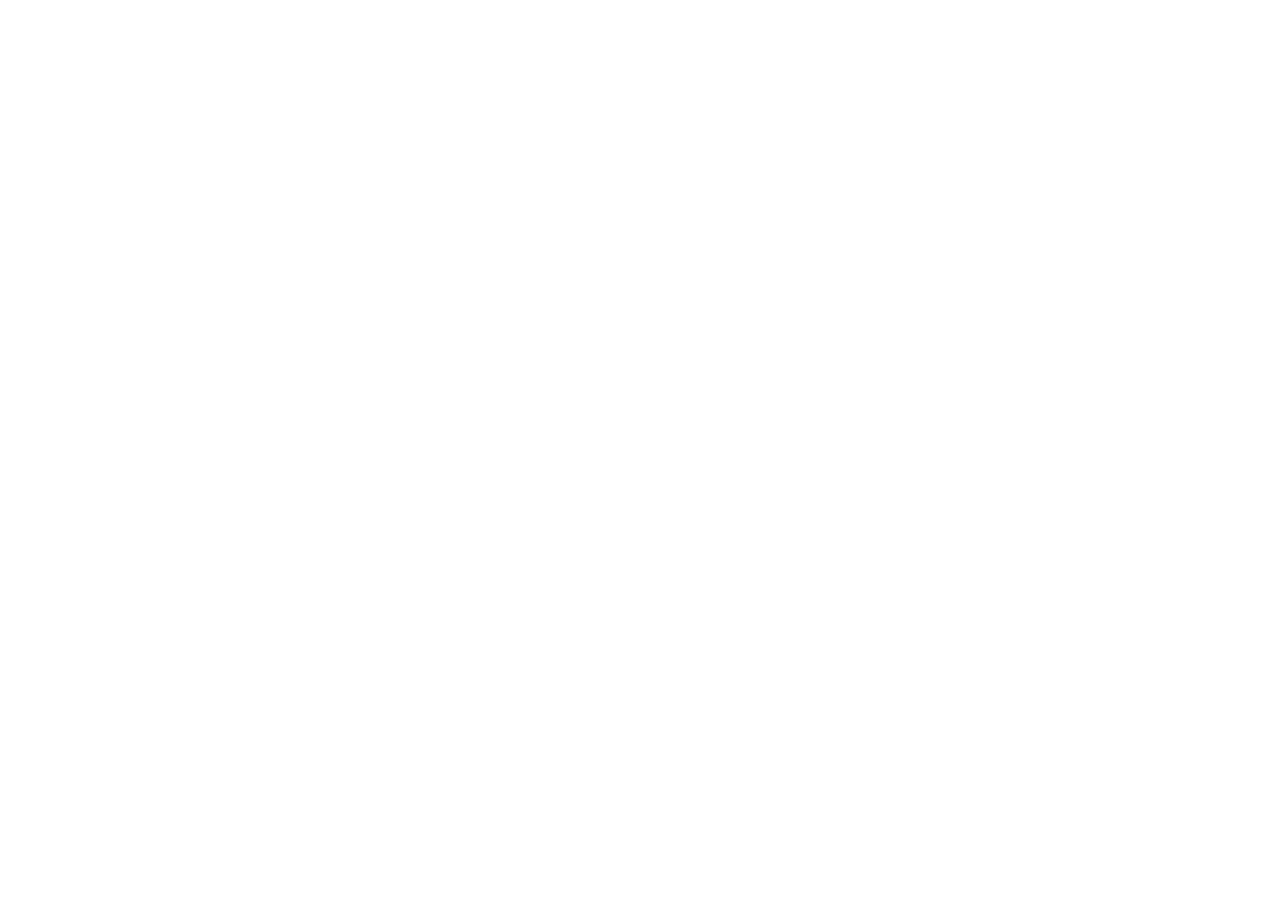
==== pages/estudio.html @ e17f58df "modificaciones" ====
<!DOCTYPE html>
<html lang="en">
<head>
    <meta charset="UTF-8">
    <meta http-equiv="X-UA-Compatible" content="IE=edge">
    <meta name="viewport" content="width=device-width, initial-scale=1.0">
    <title>Document</title>
</head>
<body>
    
</body>
</html>
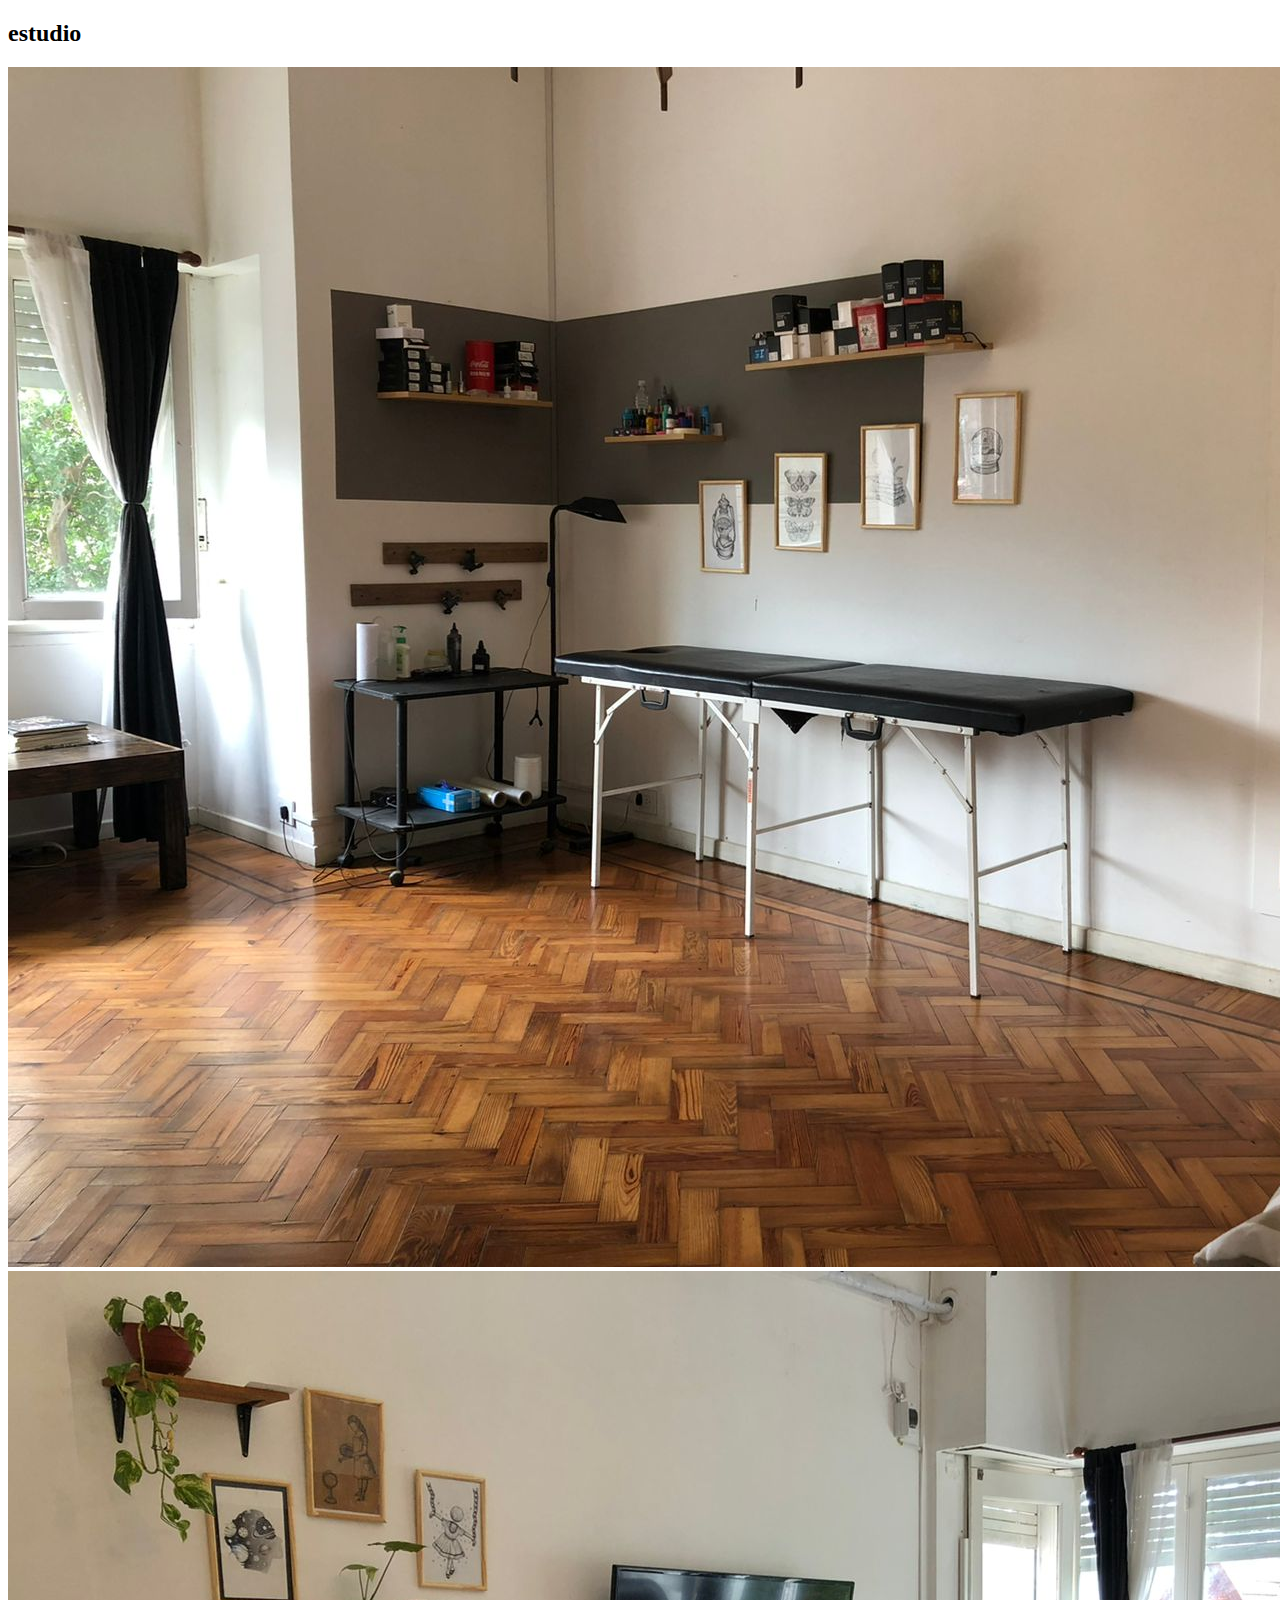
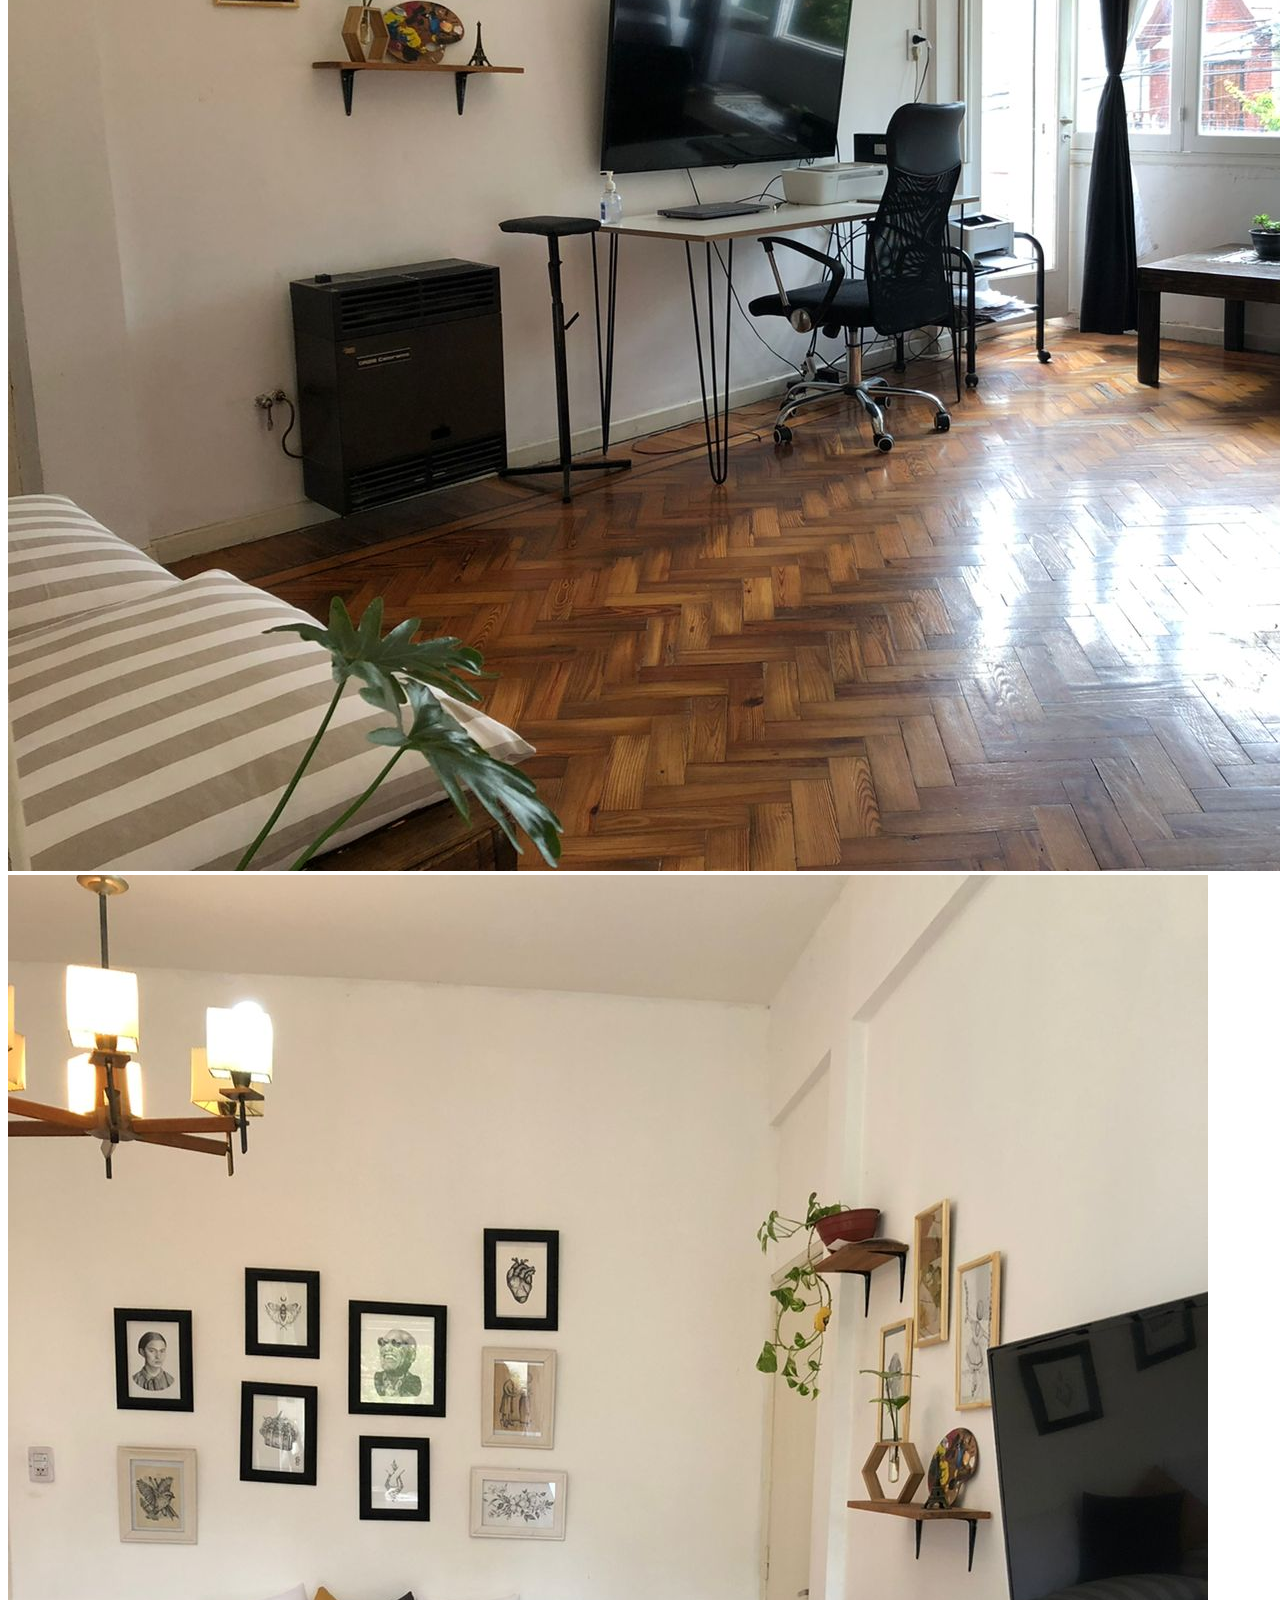
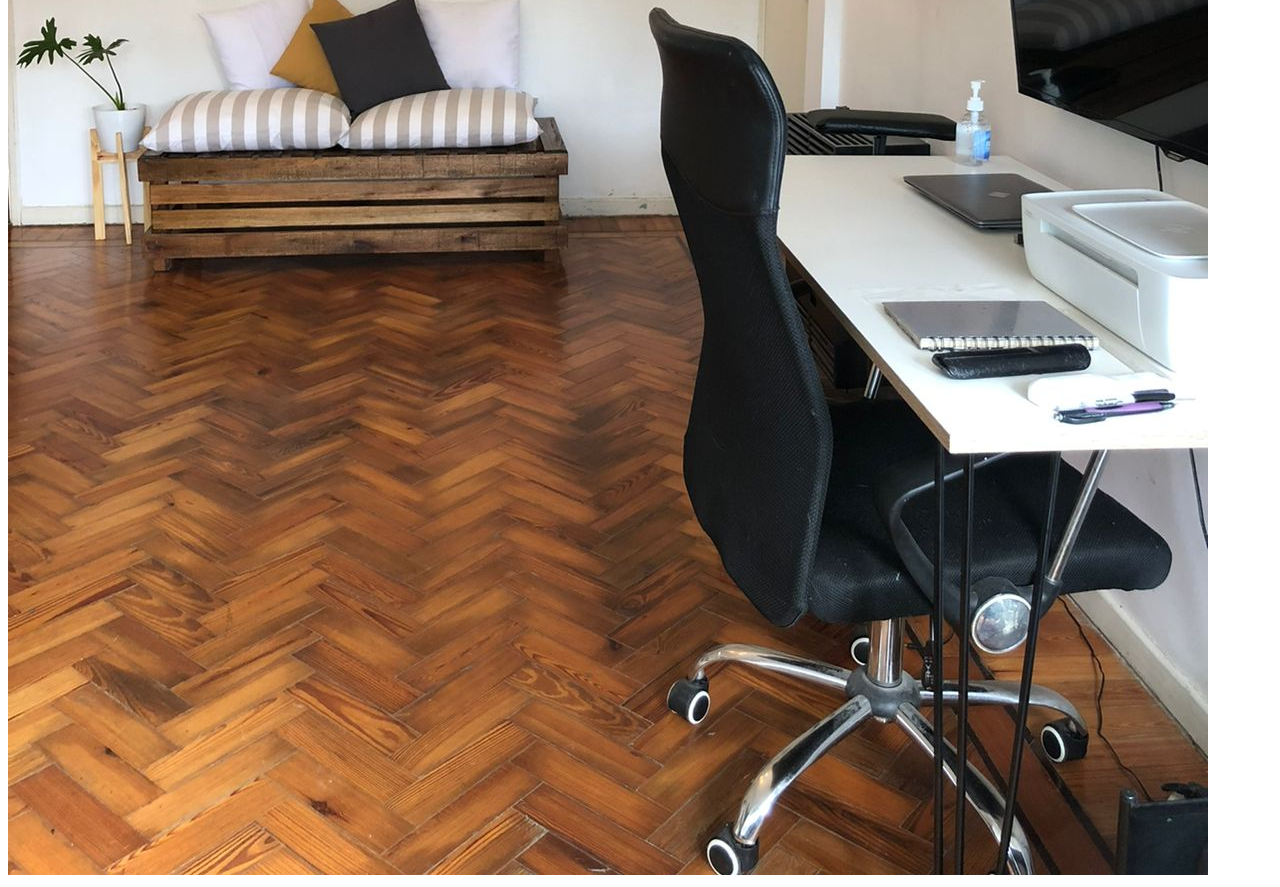
==== commit f3c5c848: "modificaciones" ====
--- a/pages/estudio.html
+++ b/pages/estudio.html
@@ -6,7 +6,38 @@
     <meta name="viewport" content="width=device-width, initial-scale=1.0">
     <title>Document</title>
 </head>
+<h2> estudio </h2>
 <body>
+
+    <div class= "tarjeta">
+
+
+        <img src="../assets/images/estudio 1.jpg" alt="estudio de tattoo muy iluminado con vista hacia una ventana"
+
+        class="w-100">
+
+      </div>
+
+      <div class= "tarjeta">
+
+
+        <img src="../assets/images/estudio 2.jpg" alt="vista del estudio hacia un televisor led"
+
+        class="w-100">
+
+      </div>
+
+      <div class= "tarjeta">
+
+
+        <img src="../assets/images/estudio 3.jpg" alt="vista del estudio hacia una pared con cuadros"
+
+        class="w-100">
+
+      </div>
+
+
+
     
 </body>
 </html>